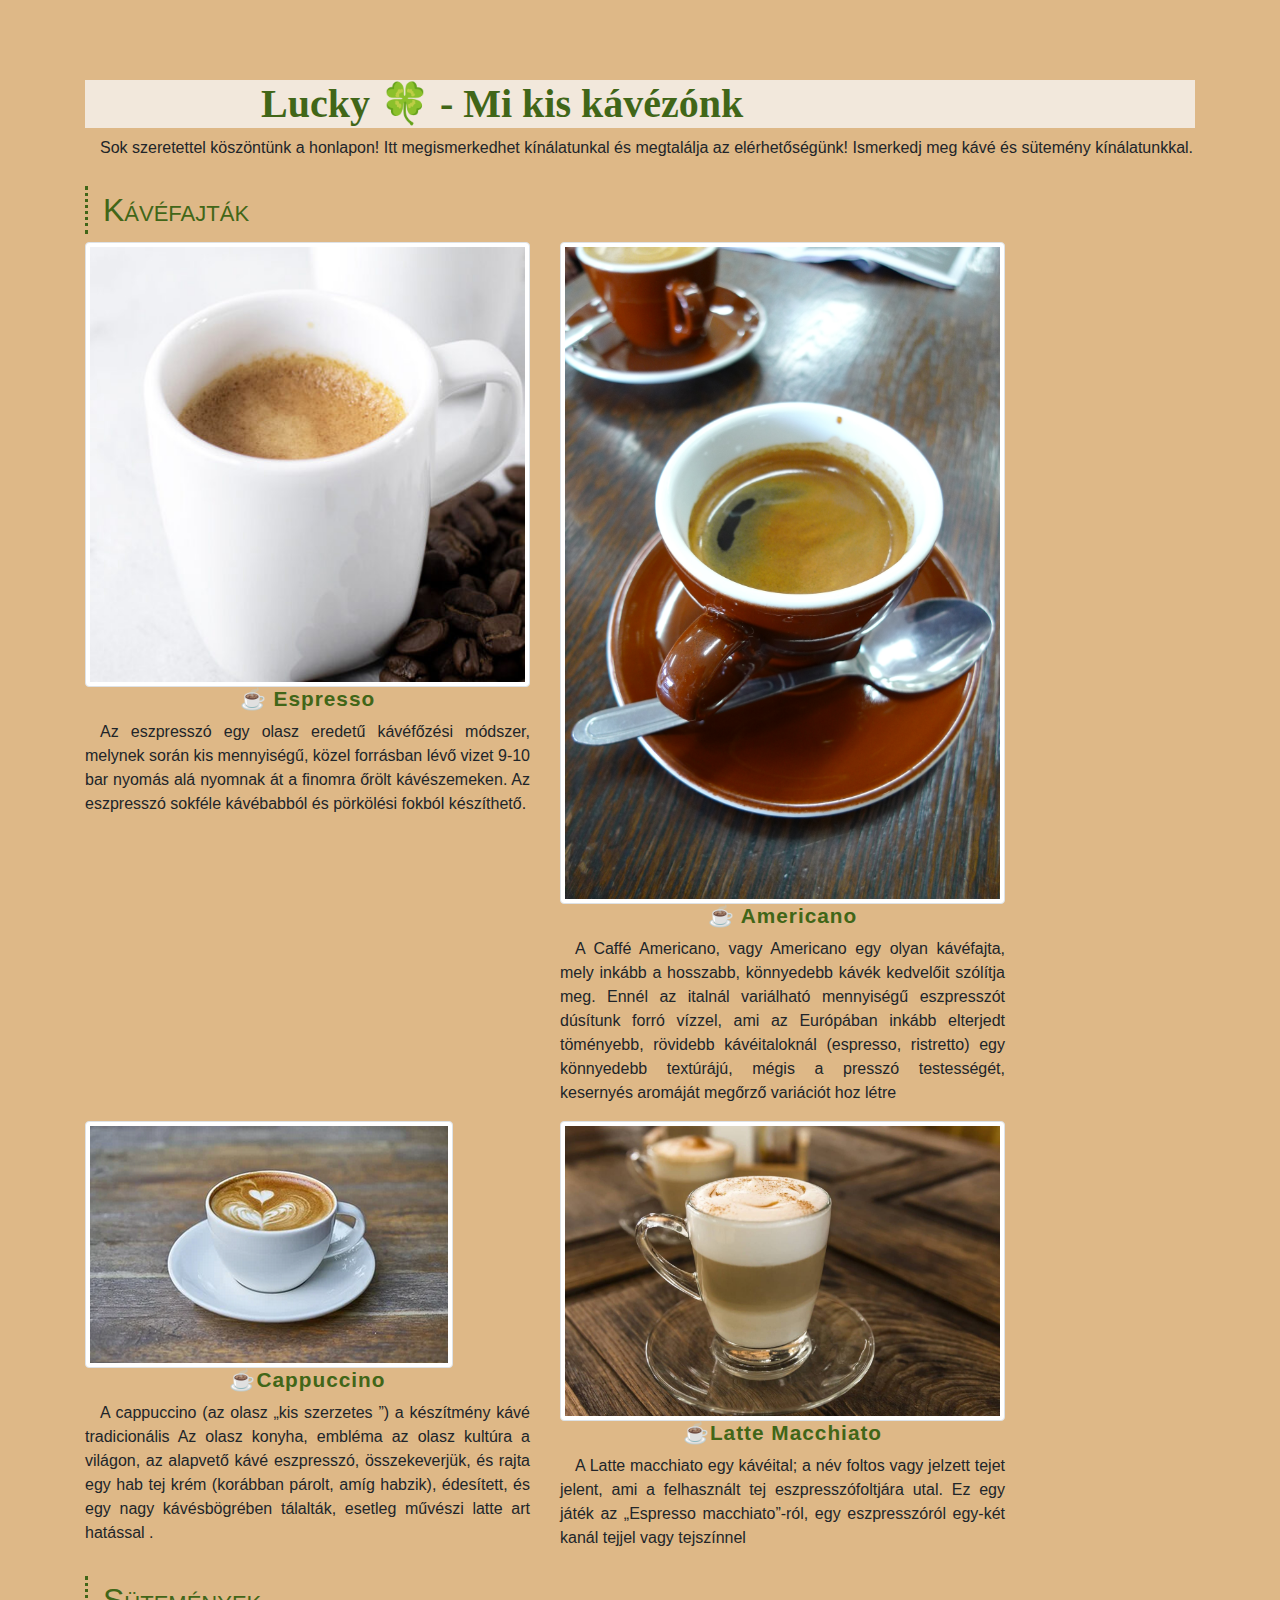
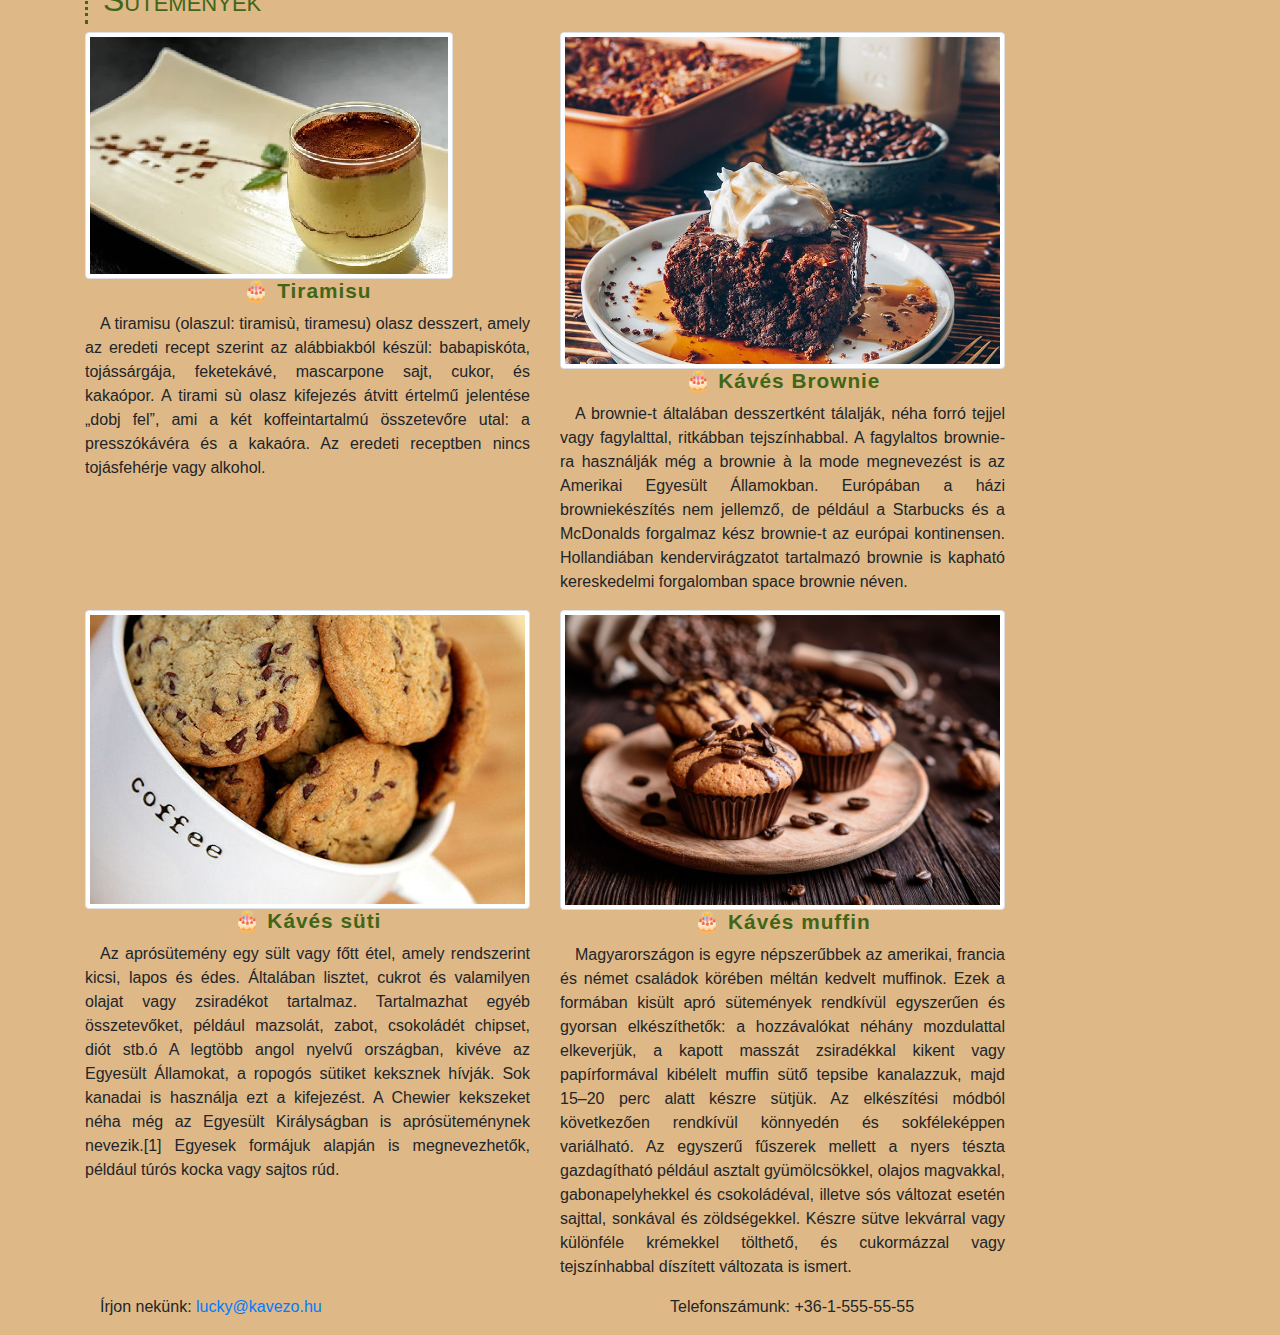
==== Estoy_jodiendo-main/index.html @ 55724744 "Levi" ====
<!DOCTYPE html>
<html lang="en">

<head>
    <meta charset="UTF-8">
    <meta http-equiv="X-UA-Compatible" content="IE=edge">
    <meta name="viewport" content="width=device-width, initial-scale=1.0">
    <title>Lucky</title>
    <link rel="stylesheet" href="bootstrap/css/bootstrap.min.css">
    <link rel="stylesheet" href="stytle.css">
</head>

<body>
    <main class="container ">
        <article class="row">
            <div class="col-12">
                <h1>Lucky &#127808; - Mi kis kávézónk</h1>
                <p>
                    Sok szeretettel köszöntünk a honlapon! Itt megismerkedhet kínálatunkal és megtalálja az
                    elérhetőségünk! Ismerkedj meg kávé és sütemény kínálatunkkal.
                </p>
            </div>
        </article>
        <article class="row">
            <div class="col-12">
                <h2 id="leggyakoribb">Kávéfajták</h2>
            </div>
            <div class="col-sm-8 col-lg-5">
                <img src="img/espresso.jpg" alt="espresso" class="img-fluid img-thumbnail">
                <h3>&#9749; Espresso</h3>
                <p>Az eszpresszó egy olasz eredetű kávéfőzési módszer, melynek során kis mennyiségű, közel forrásban
                    lévő vizet 9-10 bar nyomás alá nyomnak át a finomra őrölt kávészemeken. Az eszpresszó sokféle
                    kávébabból és pörkölési fokból készíthető.</p>
            </div>
            <div class="col-sm-8 col-lg-5">
                <img src="img/americano.jpg" alt="americano" class="img-fluid img-thumbnail">
                <h3>&#9749; Americano</h3>
                <p>A Caffé Americano, vagy Americano egy olyan kávéfajta, mely inkább a hosszabb, könnyedebb kávék
                    kedvelőit szólítja meg. Ennél az italnál variálható mennyiségű eszpresszót dúsítunk forró vízzel,
                    ami az Európában inkább elterjedt töményebb, rövidebb kávéitaloknál (espresso, ristretto) egy
                    könnyedebb textúrájú, mégis a presszó testességét, kesernyés aromáját megőrző variációt hoz létre
                </p>
            </div>
            <div class="col-sm-8 col-lg-5">
                <img src="img/cappuccino_k.png" alt="cappuccino" class="img-fluid img-thumbnail">
                <h3>&#9749;Cappuccino</h3>
                <p>A cappuccino (az olasz „kis szerzetes ”) a készítmény kávé tradicionális Az olasz konyha, embléma az
                    olasz kultúra a világon, az alapvető kávé eszpresszó, összekeverjük, és rajta egy hab tej krém
                    (korábban párolt, amíg habzik), édesített, és egy nagy kávésbögrében tálalták, esetleg művészi latte
                    art hatással .</p>
            </div>
            <div class="col-sm-8 col-lg-5">
                <img src="img/Latte-Macchiato.jpg" alt="latte" class="img-fluid img-thumbnail">
                <h3>&#9749;Latte Macchiato</h3>
                <p>A Latte macchiato egy kávéital; a név foltos vagy jelzett tejet jelent, ami a felhasznált tej
                    eszpresszófoltjára utal. Ez egy játék az „Espresso macchiato”-ról, egy eszpresszóról egy-két kanál
                    tejjel vagy tejszínnel</p>
            </div>
        </article>
        <article class="row">
            <div class="col-12">
                <h2 id="leggyakoribb">Sütemények</h2>
            </div>
            <div class="col-sm-8 col-lg-5">
                <img src="img/tiramisu_k.png" alt="tiramisu" class="img-fluid img-thumbnail">
                <h3>&#127874; Tiramisu</h3>
                <p>A tiramisu (olaszul: tiramisù, tiramesu) olasz desszert, amely az eredeti recept szerint az
                    alábbiakból készül: babapiskóta, tojássárgája, feketekávé, mascarpone sajt, cukor, és kakaópor. A
                    tirami sù olasz kifejezés átvitt értelmű jelentése „dobj fel”, ami a két koffeintartalmú összetevőre
                    utal: a presszókávéra és a kakaóra. Az eredeti receptben nincs tojásfehérje vagy alkohol.</p>
            </div>
            <div class="col-sm-8 col-lg-5">
                <img src="img/kaffee-brownies.jpg" alt="brownie" class="img-fluid img-thumbnail">
                <h3>&#127874; Kávés Brownie</h3>
                <p>A brownie-t általában desszertként tálalják, néha forró tejjel vagy fagylalttal, ritkábban
                    tejszínhabbal. A fagylaltos brownie-ra használják még a brownie à la mode megnevezést is az Amerikai
                    Egyesült Államokban. Európában a házi browniekészítés nem jellemző, de például a Starbucks és a
                    McDonalds forgalmaz kész brownie-t az európai kontinensen. Hollandiában kendervirágzatot tartalmazó
                    brownie is kapható kereskedelmi forgalomban space brownie néven.</p>
            </div>
            <div class="col-sm-8 col-lg-5">
                <img src="img/Kaves-keksz.jpg" alt="keksz" class="img-fluid img-thumbnail">
                <h3>&#127874; Kávés süti</h3>
                <p>Az aprósütemény egy sült vagy főtt étel, amely rendszerint kicsi, lapos és édes. Általában lisztet,
                    cukrot és valamilyen olajat vagy zsiradékot tartalmaz. Tartalmazhat egyéb összetevőket, például
                    mazsolát, zabot, csokoládét chipset, diót stb.ó
                    A legtöbb angol nyelvű országban, kivéve az Egyesült Államokat, a ropogós sütiket keksznek hívják.
                    Sok kanadai is használja ezt a kifejezést. A Chewier kekszeket néha még az Egyesült Királyságban is
                    aprósüteménynek nevezik.[1] Egyesek formájuk alapján is megnevezhetők, például túrós kocka vagy
                    sajtos rúd.</p>
            </div>
            <div class="col-sm-8 col-lg-5">
                <img src="img/kaves-muffin.jpg" alt="muffin" class="img-fluid img-thumbnail">
                <h3>&#127874; Kávés muffin</h3>
                <p>Magyarországon is egyre népszerűbbek az amerikai, francia és német családok körében méltán kedvelt
                    muffinok. Ezek a formában kisült apró sütemények rendkívül egyszerűen és gyorsan elkészíthetők: a
                    hozzávalókat néhány mozdulattal elkeverjük, a kapott masszát zsiradékkal kikent vagy papírformával
                    kibélelt muffin sütő tepsibe kanalazzuk, majd 15–20 perc alatt készre sütjük.

                    Az elkészítési módból következően rendkívül könnyedén és sokféleképpen variálható. Az egyszerű
                    fűszerek mellett a nyers tészta gazdagítható például asztalt gyümölcsökkel, olajos magvakkal,
                    gabonapelyhekkel és csokoládéval, illetve sós változat esetén sajttal, sonkával és zöldségekkel.
                    Készre sütve lekvárral vagy különféle krémekkel tölthető, és cukormázzal vagy tejszínhabbal
                    díszített változata is ismert.</p>
            </div>
            <div class="col-sm-6 col-lg-6">
                <p>Írjon nekünk: <a href="#">lucky@kavezo.hu</a></p>
            </div>
            <div class="col-sm-6 col-lg-6">
                <p>Telefonszámunk: +36-1-555-55-55</p>
            </div>
        </article>
    </main>



</body>

</html>
---- Estoy_jodiendo-main/stytle.css ----
h1{
    background-color: rgba(248, 248, 248,0.75);
    margin-top: 80px;
    padding-left: 11rem; 
    font-family: Verdana;   
    color: #416618;
    font-weight: bold;
}

h2{    
    margin-top: 10px;    
    color:  #416618;
    border-left: 3px dotted  #416618;
    font-variant: small-caps;
    padding: 5px 15px;
}

h3{    
    font-weight: bold;
    color: #416618;    
    text-align: center;
    font-size: 1.3rem;
    letter-spacing: 1px;
}


li{
    list-style-image: url();
    float: left;
    margin-left: 40px;
}


td,th{
    text-align: center;
}

thead>tr:first-child{    
    letter-spacing: 2px;  
    text-transform: uppercase;  
}

.navbar{
    background-color: #00fd22;
}

p{
    text-align: justify;
    text-indent: 15px;
}
body{background-color: burlywood; }
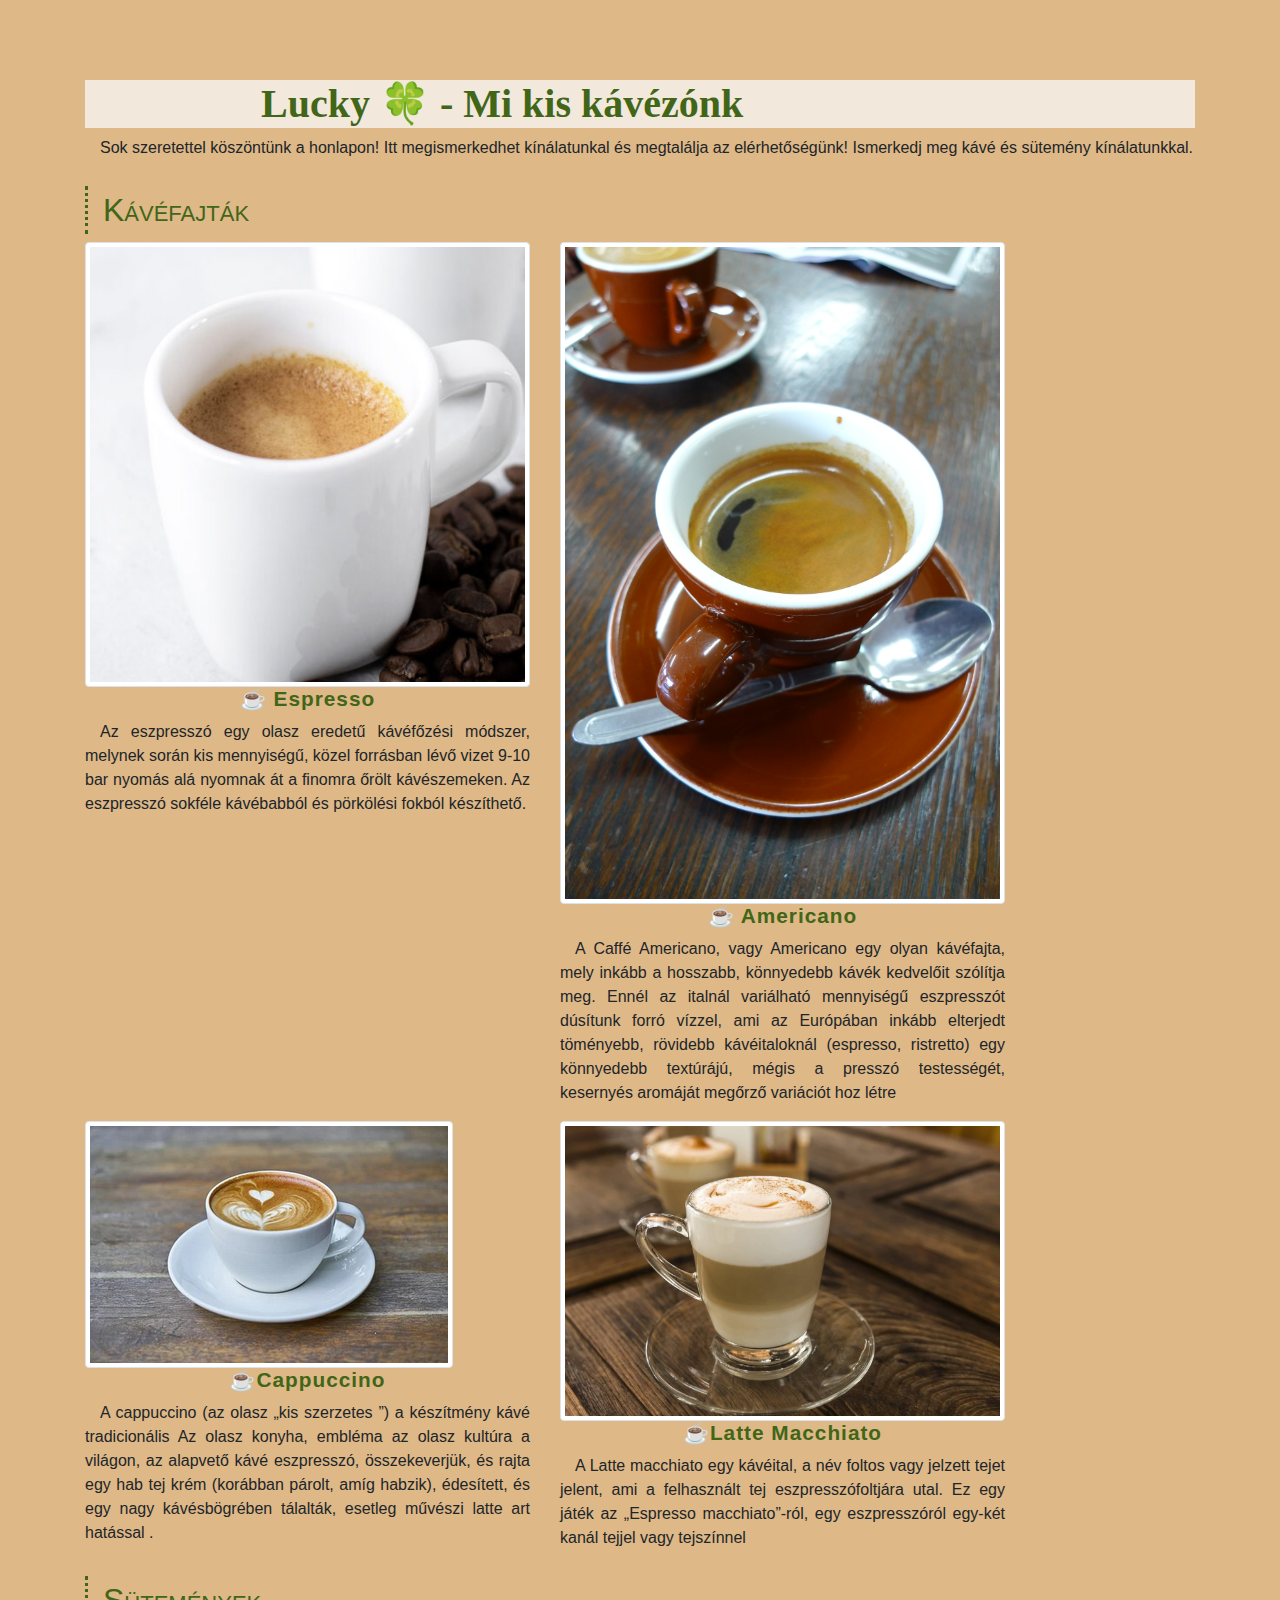
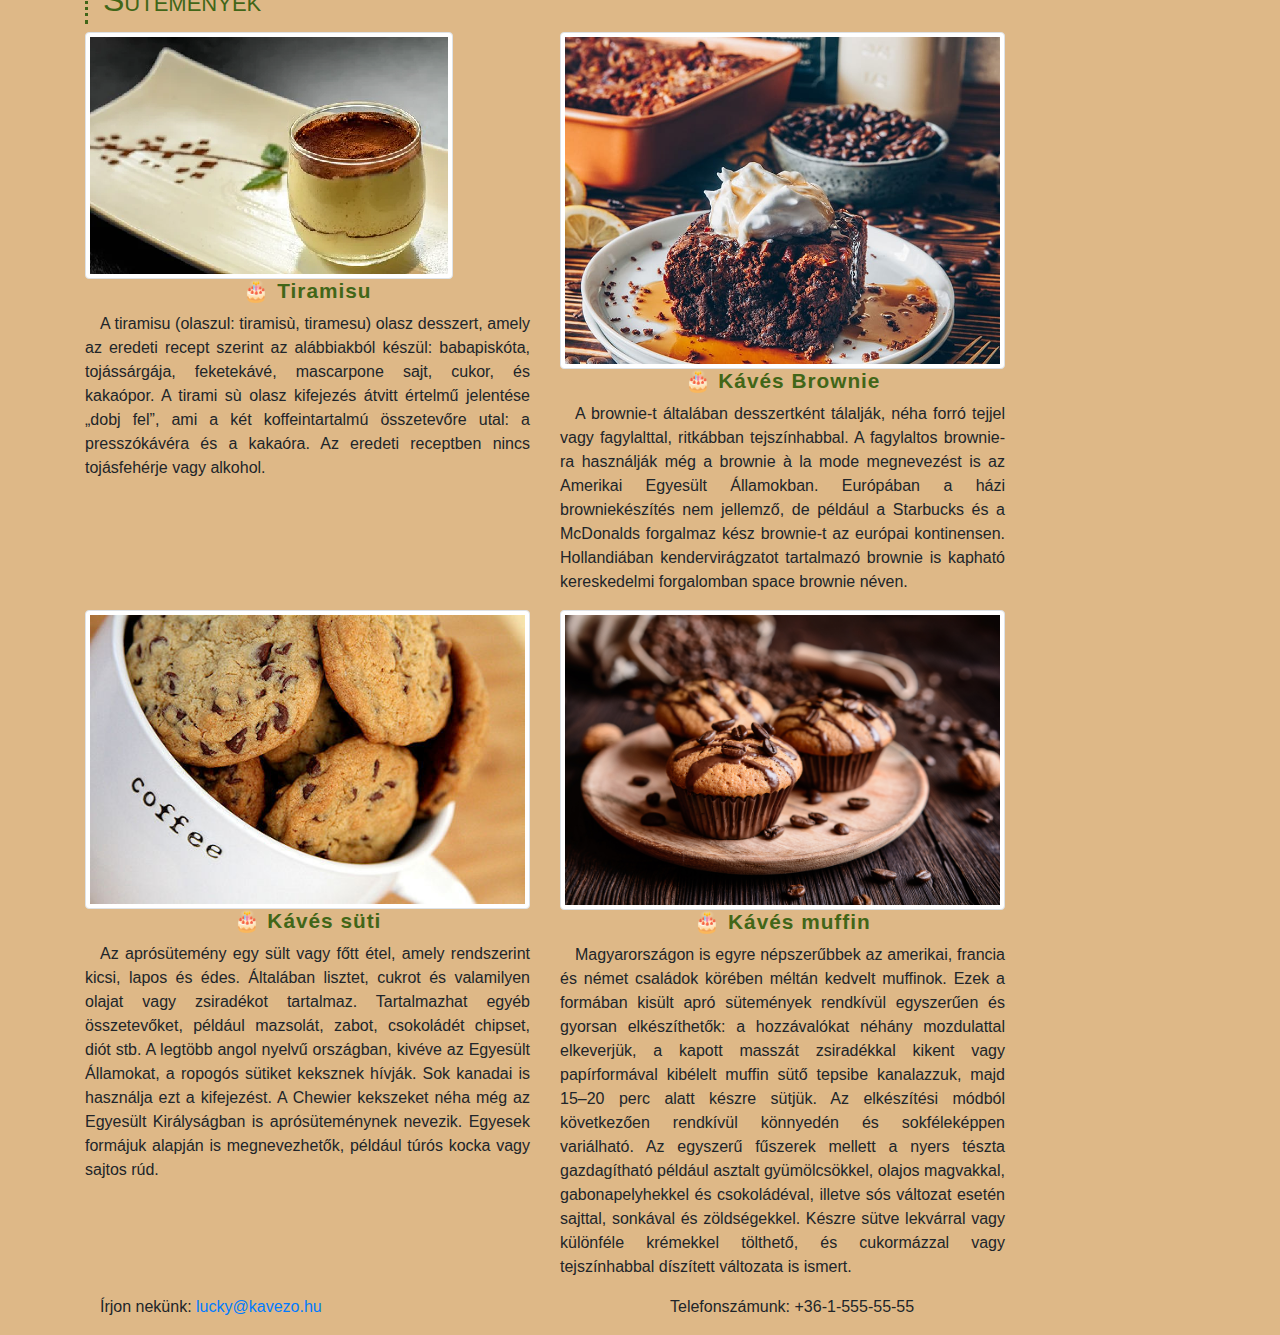
==== commit 7b0edcf8: "b" ====
--- a/Estoy_jodiendo-main/index.html
+++ b/Estoy_jodiendo-main/index.html
@@ -52,7 +52,7 @@
             <div class="col-sm-8 col-lg-5">
                 <img src="img/Latte-Macchiato.jpg" alt="latte" class="img-fluid img-thumbnail">
                 <h3>&#9749;Latte Macchiato</h3>
-                <p>A Latte macchiato egy kávéital; a név foltos vagy jelzett tejet jelent, ami a felhasznált tej
+                <p>A Latte macchiato egy kávéital, a név foltos vagy jelzett tejet jelent, ami a felhasznált tej
                     eszpresszófoltjára utal. Ez egy játék az „Espresso macchiato”-ról, egy eszpresszóról egy-két kanál
                     tejjel vagy tejszínnel</p>
             </div>
@@ -83,10 +83,10 @@
                 <h3>&#127874; Kávés süti</h3>
                 <p>Az aprósütemény egy sült vagy főtt étel, amely rendszerint kicsi, lapos és édes. Általában lisztet,
                     cukrot és valamilyen olajat vagy zsiradékot tartalmaz. Tartalmazhat egyéb összetevőket, például
-                    mazsolát, zabot, csokoládét chipset, diót stb.ó
+                    mazsolát, zabot, csokoládét chipset, diót stb.
                     A legtöbb angol nyelvű országban, kivéve az Egyesült Államokat, a ropogós sütiket keksznek hívják.
                     Sok kanadai is használja ezt a kifejezést. A Chewier kekszeket néha még az Egyesült Királyságban is
-                    aprósüteménynek nevezik.[1] Egyesek formájuk alapján is megnevezhetők, például túrós kocka vagy
+                    aprósüteménynek nevezik. Egyesek formájuk alapján is megnevezhetők, például túrós kocka vagy
                     sajtos rúd.</p>
             </div>
             <div class="col-sm-8 col-lg-5">
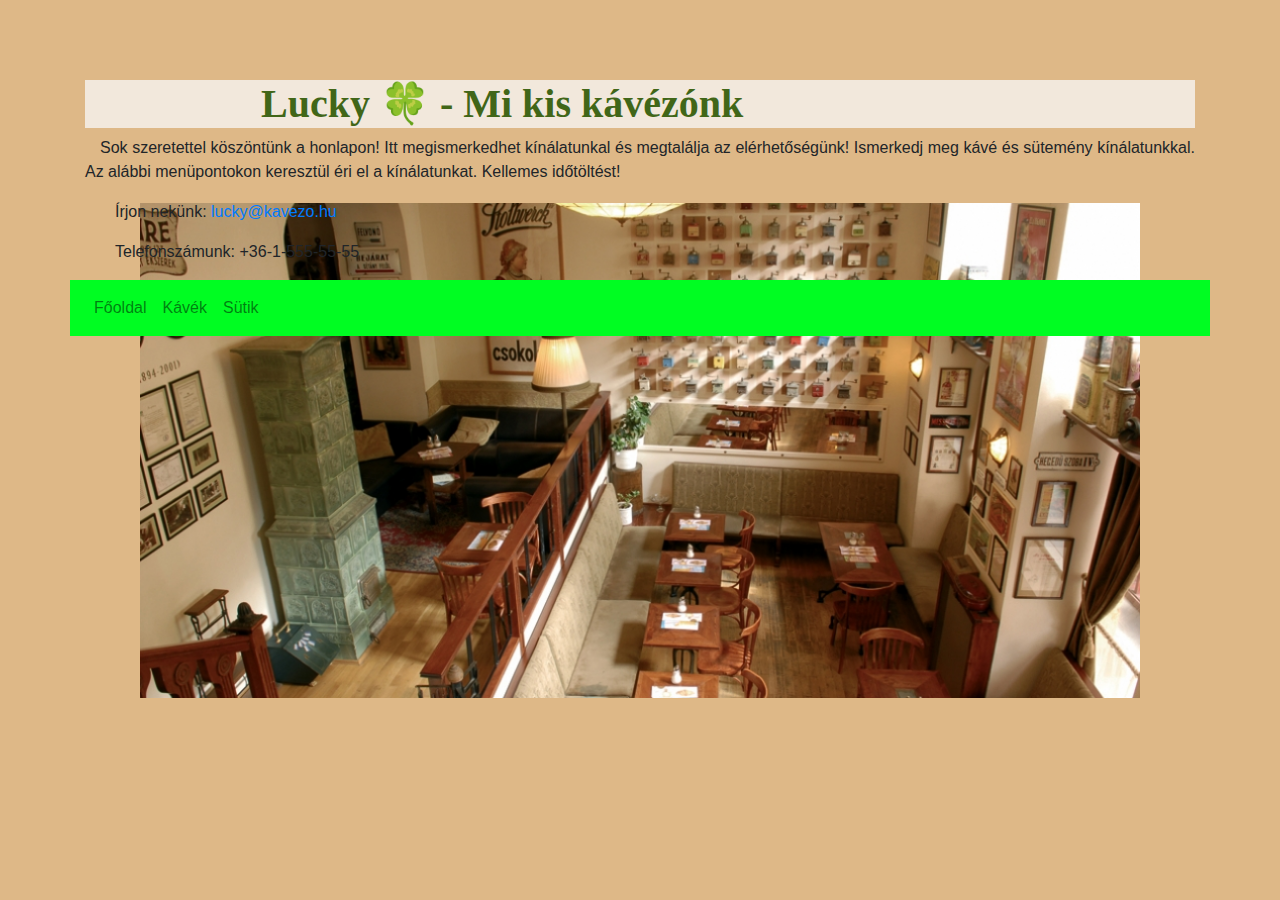
==== commit b2b1622a: "keret" ====
--- a/Estoy_jodiendo-main/index.html
+++ b/Estoy_jodiendo-main/index.html
@@ -17,101 +17,33 @@
                 <h1>Lucky &#127808; - Mi kis kávézónk</h1>
                 <p>
                     Sok szeretettel köszöntünk a honlapon! Itt megismerkedhet kínálatunkal és megtalálja az
-                    elérhetőségünk! Ismerkedj meg kávé és sütemény kínálatunkkal.
+                    elérhetőségünk! Ismerkedj meg kávé és sütemény kínálatunkkal. Az alábbi menüpontokon keresztül éri
+                    el a kínálatunkat. Kellemes időtöltést!
                 </p>
             </div>
         </article>
-        <article class="row">
-            <div class="col-12">
-                <h2 id="leggyakoribb">Kávéfajták</h2>
-            </div>
-            <div class="col-sm-8 col-lg-5">
-                <img src="img/espresso.jpg" alt="espresso" class="img-fluid img-thumbnail">
-                <h3>&#9749; Espresso</h3>
-                <p>Az eszpresszó egy olasz eredetű kávéfőzési módszer, melynek során kis mennyiségű, közel forrásban
-                    lévő vizet 9-10 bar nyomás alá nyomnak át a finomra őrölt kávészemeken. Az eszpresszó sokféle
-                    kávébabból és pörkölési fokból készíthető.</p>
-            </div>
-            <div class="col-sm-8 col-lg-5">
-                <img src="img/americano.jpg" alt="americano" class="img-fluid img-thumbnail">
-                <h3>&#9749; Americano</h3>
-                <p>A Caffé Americano, vagy Americano egy olyan kávéfajta, mely inkább a hosszabb, könnyedebb kávék
-                    kedvelőit szólítja meg. Ennél az italnál variálható mennyiségű eszpresszót dúsítunk forró vízzel,
-                    ami az Európában inkább elterjedt töményebb, rövidebb kávéitaloknál (espresso, ristretto) egy
-                    könnyedebb textúrájú, mégis a presszó testességét, kesernyés aromáját megőrző variációt hoz létre
-                </p>
-            </div>
-            <div class="col-sm-8 col-lg-5">
-                <img src="img/cappuccino_k.png" alt="cappuccino" class="img-fluid img-thumbnail">
-                <h3>&#9749;Cappuccino</h3>
-                <p>A cappuccino (az olasz „kis szerzetes ”) a készítmény kávé tradicionális Az olasz konyha, embléma az
-                    olasz kultúra a világon, az alapvető kávé eszpresszó, összekeverjük, és rajta egy hab tej krém
-                    (korábban párolt, amíg habzik), édesített, és egy nagy kávésbögrében tálalták, esetleg művészi latte
-                    art hatással .</p>
-            </div>
-            <div class="col-sm-8 col-lg-5">
-                <img src="img/Latte-Macchiato.jpg" alt="latte" class="img-fluid img-thumbnail">
-                <h3>&#9749;Latte Macchiato</h3>
-                <p>A Latte macchiato egy kávéital, a név foltos vagy jelzett tejet jelent, ami a felhasznált tej
-                    eszpresszófoltjára utal. Ez egy játék az „Espresso macchiato”-ról, egy eszpresszóról egy-két kanál
-                    tejjel vagy tejszínnel</p>
-            </div>
-        </article>
-        <article class="row">
-            <div class="col-12">
-                <h2 id="leggyakoribb">Sütemények</h2>
-            </div>
-            <div class="col-sm-8 col-lg-5">
-                <img src="img/tiramisu_k.png" alt="tiramisu" class="img-fluid img-thumbnail">
-                <h3>&#127874; Tiramisu</h3>
-                <p>A tiramisu (olaszul: tiramisù, tiramesu) olasz desszert, amely az eredeti recept szerint az
-                    alábbiakból készül: babapiskóta, tojássárgája, feketekávé, mascarpone sajt, cukor, és kakaópor. A
-                    tirami sù olasz kifejezés átvitt értelmű jelentése „dobj fel”, ami a két koffeintartalmú összetevőre
-                    utal: a presszókávéra és a kakaóra. Az eredeti receptben nincs tojásfehérje vagy alkohol.</p>
-            </div>
-            <div class="col-sm-8 col-lg-5">
-                <img src="img/kaffee-brownies.jpg" alt="brownie" class="img-fluid img-thumbnail">
-                <h3>&#127874; Kávés Brownie</h3>
-                <p>A brownie-t általában desszertként tálalják, néha forró tejjel vagy fagylalttal, ritkábban
-                    tejszínhabbal. A fagylaltos brownie-ra használják még a brownie à la mode megnevezést is az Amerikai
-                    Egyesült Államokban. Európában a házi browniekészítés nem jellemző, de például a Starbucks és a
-                    McDonalds forgalmaz kész brownie-t az európai kontinensen. Hollandiában kendervirágzatot tartalmazó
-                    brownie is kapható kereskedelmi forgalomban space brownie néven.</p>
-            </div>
-            <div class="col-sm-8 col-lg-5">
-                <img src="img/Kaves-keksz.jpg" alt="keksz" class="img-fluid img-thumbnail">
-                <h3>&#127874; Kávés süti</h3>
-                <p>Az aprósütemény egy sült vagy főtt étel, amely rendszerint kicsi, lapos és édes. Általában lisztet,
-                    cukrot és valamilyen olajat vagy zsiradékot tartalmaz. Tartalmazhat egyéb összetevőket, például
-                    mazsolát, zabot, csokoládét chipset, diót stb.
-                    A legtöbb angol nyelvű országban, kivéve az Egyesült Államokat, a ropogós sütiket keksznek hívják.
-                    Sok kanadai is használja ezt a kifejezést. A Chewier kekszeket néha még az Egyesült Királyságban is
-                    aprósüteménynek nevezik. Egyesek formájuk alapján is megnevezhetők, például túrós kocka vagy
-                    sajtos rúd.</p>
-            </div>
-            <div class="col-sm-8 col-lg-5">
-                <img src="img/kaves-muffin.jpg" alt="muffin" class="img-fluid img-thumbnail">
-                <h3>&#127874; Kávés muffin</h3>
-                <p>Magyarországon is egyre népszerűbbek az amerikai, francia és német családok körében méltán kedvelt
-                    muffinok. Ezek a formában kisült apró sütemények rendkívül egyszerűen és gyorsan elkészíthetők: a
-                    hozzávalókat néhány mozdulattal elkeverjük, a kapott masszát zsiradékkal kikent vagy papírformával
-                    kibélelt muffin sütő tepsibe kanalazzuk, majd 15–20 perc alatt készre sütjük.
-
-                    Az elkészítési módból következően rendkívül könnyedén és sokféleképpen variálható. Az egyszerű
-                    fűszerek mellett a nyers tészta gazdagítható például asztalt gyümölcsökkel, olajos magvakkal,
-                    gabonapelyhekkel és csokoládéval, illetve sós változat esetén sajttal, sonkával és zöldségekkel.
-                    Készre sütve lekvárral vagy különféle krémekkel tölthető, és cukormázzal vagy tejszínhabbal
-                    díszített változata is ismert.</p>
-            </div>
-            <div class="col-sm-6 col-lg-6">
-                <p>Írjon nekünk: <a href="#">lucky@kavezo.hu</a></p>
-            </div>
-            <div class="col-sm-6 col-lg-6">
-                <p>Telefonszámunk: +36-1-555-55-55</p>
-            </div>
+        <div class="col-sm-6 col-lg-6">
+            <p>Írjon nekünk: <a href="#">lucky@kavezo.hu</a></p>
+        </div>
+        <div class="col-sm-6 col-lg-6">
+            <p>Telefonszámunk: +36-1-555-55-55</p>
+        </div>
         </article>
     </main>
+    <nav class="container navbar navbar-expand-lg navbar-light">
+        <button class="navbar-toggler ml-auto" type="button" data-toggle="collapse" data-target="#navbarNavAltMarkup"
+            aria-controls="navbarNavAltMarkup" aria-expanded="false" aria-label="Toggle navigation">
+            <span class="navbar-toggler-icon"></span>
+        </button>
+        <div class="collapse navbar-collapse" id="navbarNavAltMarkup">
+            <div class="navbar-nav">
+                <a class="nav-link" href="index.html">Főoldal <span class="sr-only">(current)</span></a>
+                <a class="nav-link" href="kavek.html">Kávék</a>
+                <a class="nav-link" href="sutik.html">Sütik</a>
+            </div>
+        </div>
 
+    </nav>
 
 
 </body>
--- a/Estoy_jodiendo-main/stytle.css
+++ b/Estoy_jodiendo-main/stytle.css
@@ -50,4 +50,9 @@
     text-align: justify;
     text-indent: 15px;
 }
-body{background-color: burlywood; }+body{background-color: burlywood;
+    background-image:  url(img/kavezo2.jpg);
+    background-repeat: no-repeat;
+    background-attachment: fixed;
+    background-position: center;
+    background-size: 1000px;}
